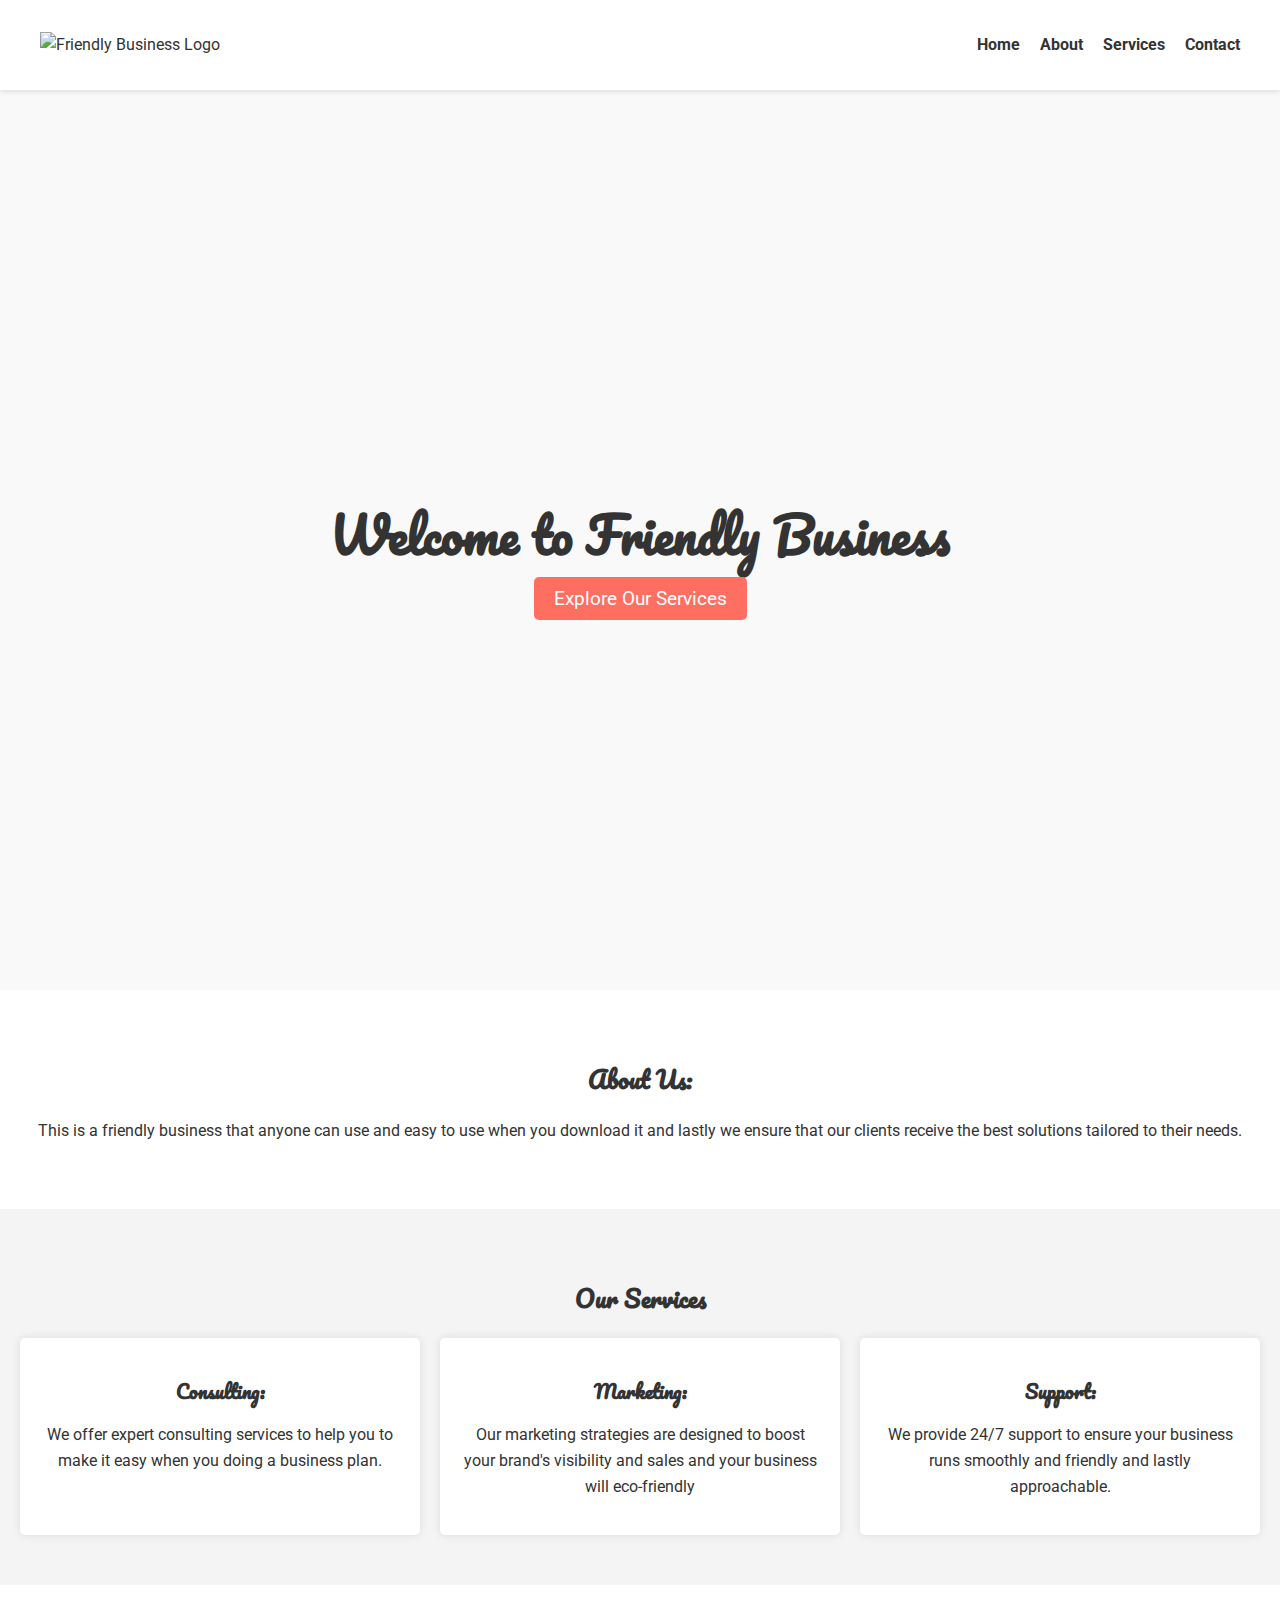
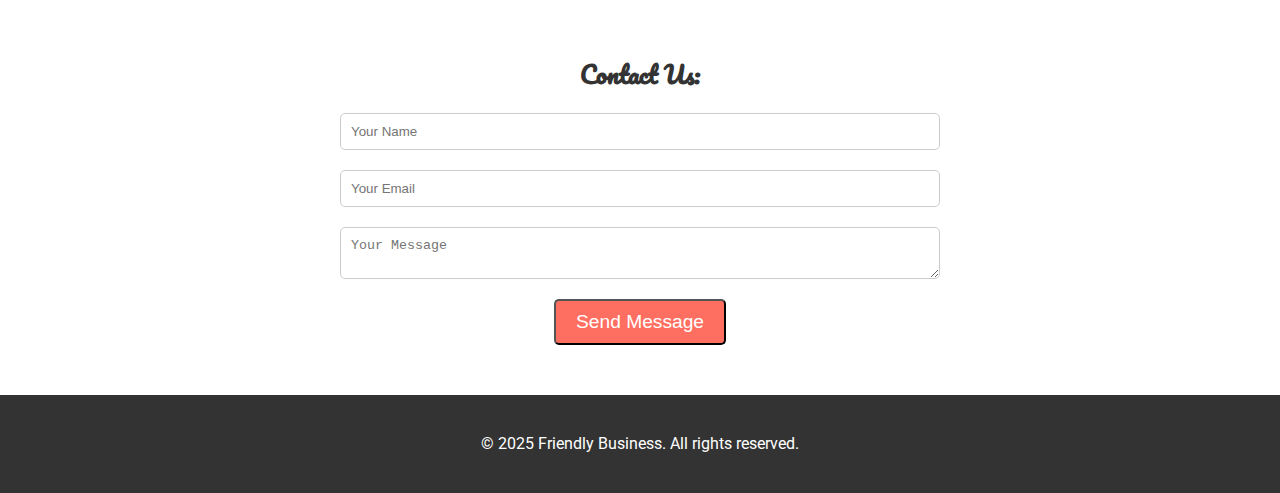
==== Lab2/index.html @ 1a2da4ed "Lab2" ====
<!DOCTYPE html>
<html lang="en">
<head>
    <meta charset="UTF-8">
    <meta name="viewport" content="width=device-width, initial-scale=1.0">
    <title>Friendly Business</title>
    <link rel="stylesheet" href="styles.css">
    <link href="https://fonts.googleapis.com/css2?family=Roboto:wght@400;700&family=Pacifico&display=swap" rel="stylesheet">
</head>
<body>
    <header>
        <nav>
            <div class="logo">
                <img src="c:\Users\jabe\Downloads\happy-friends-poster-with-information-about-social-network-with-colorful-elements-illustration_1284-44878.avif" alt="Friendly Business Logo">
            </div>
            <ul class="nav-links">
                <li><a href="#home">Home</a></li>
                <li><a href="#about">About</a></li>
                <li><a href="#services">Services</a></li>
                <li><a href="#contact">Contact</a></li>
            </ul>
        </nav>
    </header>

    <section id="home" class="hero">
        <div class="hero-content">
            <h1>Welcome to Friendly Business</h1>
            <a href="#services" class="cta-button">Explore Our Services</a>
        </div>
    </section>

    <section id="about" class="about">
        <h2>About Us:</h2>
        <p>This is a friendly business that anyone can use and easy to use when you download it and lastly we ensure that our clients receive the best solutions tailored to their needs.</p>
    </section>

    <section id="services" class="services">
        <h2>Our Services</h2>
        <div class="service-grid">
            <div class="service-item">
                <h3>Consulting:</h3>
                <p>We offer expert consulting services to help you to make it easy when you doing a business plan.</p>
            </div>
            <div class="service-item">
                <h3>Marketing:</h3>
                <p>Our marketing strategies are designed to boost your brand's visibility and sales and your business will eco-friendly</p>
            </div>
            <div class="service-item">
                <h3>Support:</h3>
                <p>We provide 24/7 support to ensure your business runs smoothly and friendly and lastly approachable.</p>
            </div>
        </div>
    </section>

    <section id="contact" class="contact">
        <h2>Contact Us:</h2>
        <form>
            <input type="text" placeholder="Your Name" required>
            <input type="email" placeholder="Your Email" required>
            <textarea placeholder="Your Message" required></textarea>
            <button type="submit" class="cta-button">Send Message</button>
        </form>
    </section>

    <footer>
        <p>&copy; 2025 Friendly Business. All rights reserved.</p>
    </footer>
</body>
</html>
---- Lab2/styles.css ----
body {
    font-family: 'Roboto', sans-serif;
    margin: 0;
    padding: 0;
    box-sizing: border-box;
    line-height: 1.6;
    background: #f9f9f9; 
    color: #333; 
}

h1, h2, h3 {
    font-family: 'Pacifico', cursive;
    color: #333; 
}

a {
    text-decoration: none;
    color: #333;
}

header {
    background: #fff;
    color: #333;
    padding: 1rem 0;
    box-shadow: 0 2px 5px rgba(0, 0, 0, 0.1); 
}

nav {
    display: flex;
    justify-content: space-between;
    align-items: center;
    max-width: 1200px;
    margin: 0 auto;
    padding: 0 20px;
}

.logo img {
    height: 50px; 
}

.nav-links {
    list-style: none;
    display: flex;
}

.nav-links li {
    margin-left: 20px;
}

.nav-links a {
    color: #333;
    font-weight: bold;
}

.nav-links a:hover {
    color: #ff6f61; 
}

.hero {
    background: url('hero-bg.jpg') no-repeat center center/cover;
    color: #fff;
    height: 100vh;
    display: flex;
    justify-content: center;
    align-items: center;
    text-align: center;
}

.hero-content h1 {
    font-size: 3rem;
    margin-bottom: 10px;
}

.hero-content p {
    font-size: 1.5rem;
    margin-bottom: 20px;
}

.cta-button {
    background: #ff6f61;
    color: #fff;
    padding: 10px 20px;
    border-radius: 5px;
    font-size: 1.2rem;
    transition: background 0.3s ease;
}

.cta-button:hover {
    background: #ff3b2f;
}

.about {
    padding: 50px 20px;
    text-align: center;
    background: #fff; 
}

.about h2 {
    margin-bottom: 20px;
}

.services {
    padding: 50px 20px;
    text-align: center;
    background: #f4f4f4; 
}

.service-grid {
    display: grid;
    grid-template-columns: repeat(auto-fit, minmax(250px, 1fr));
    gap: 20px;
    margin-top: 20px;
}

.service-item {
    background: #fff; 
    padding: 20px;
    border-radius: 5px;
    box-shadow: 0 0 10px rgba(0, 0, 0, 0.1); 
}

.service-item h3 {
    margin-bottom: 10px;
}

.contact {
    padding: 50px 20px;
    text-align: center;
    background: #fff; 
}

.contact form {
    max-width: 600px;
    margin: 0 auto;
    display: flex;
    flex-direction: column;
}

.contact input, .contact textarea {
    margin-bottom: 20px;
    padding: 10px;
    border: 1px solid #ccc;
    border-radius: 5px;
}

.contact button {
    align-self: center;
}

footer {
    background: #333;
    color: #fff;
    text-align: center;
    padding: 20px 0;
}

@media (max-width: 768px) {
    .nav-links {
        flex-direction: column;
        align-items: center;
    }

    .nav-links li {
        margin: 10px 0;
    }

    .hero-content h1 {
        font-size: 2rem;
    }

    .hero-content p {
        font-size: 1.2rem;
    }

    .service-grid {
        grid-template-columns: 1fr;
    }
}
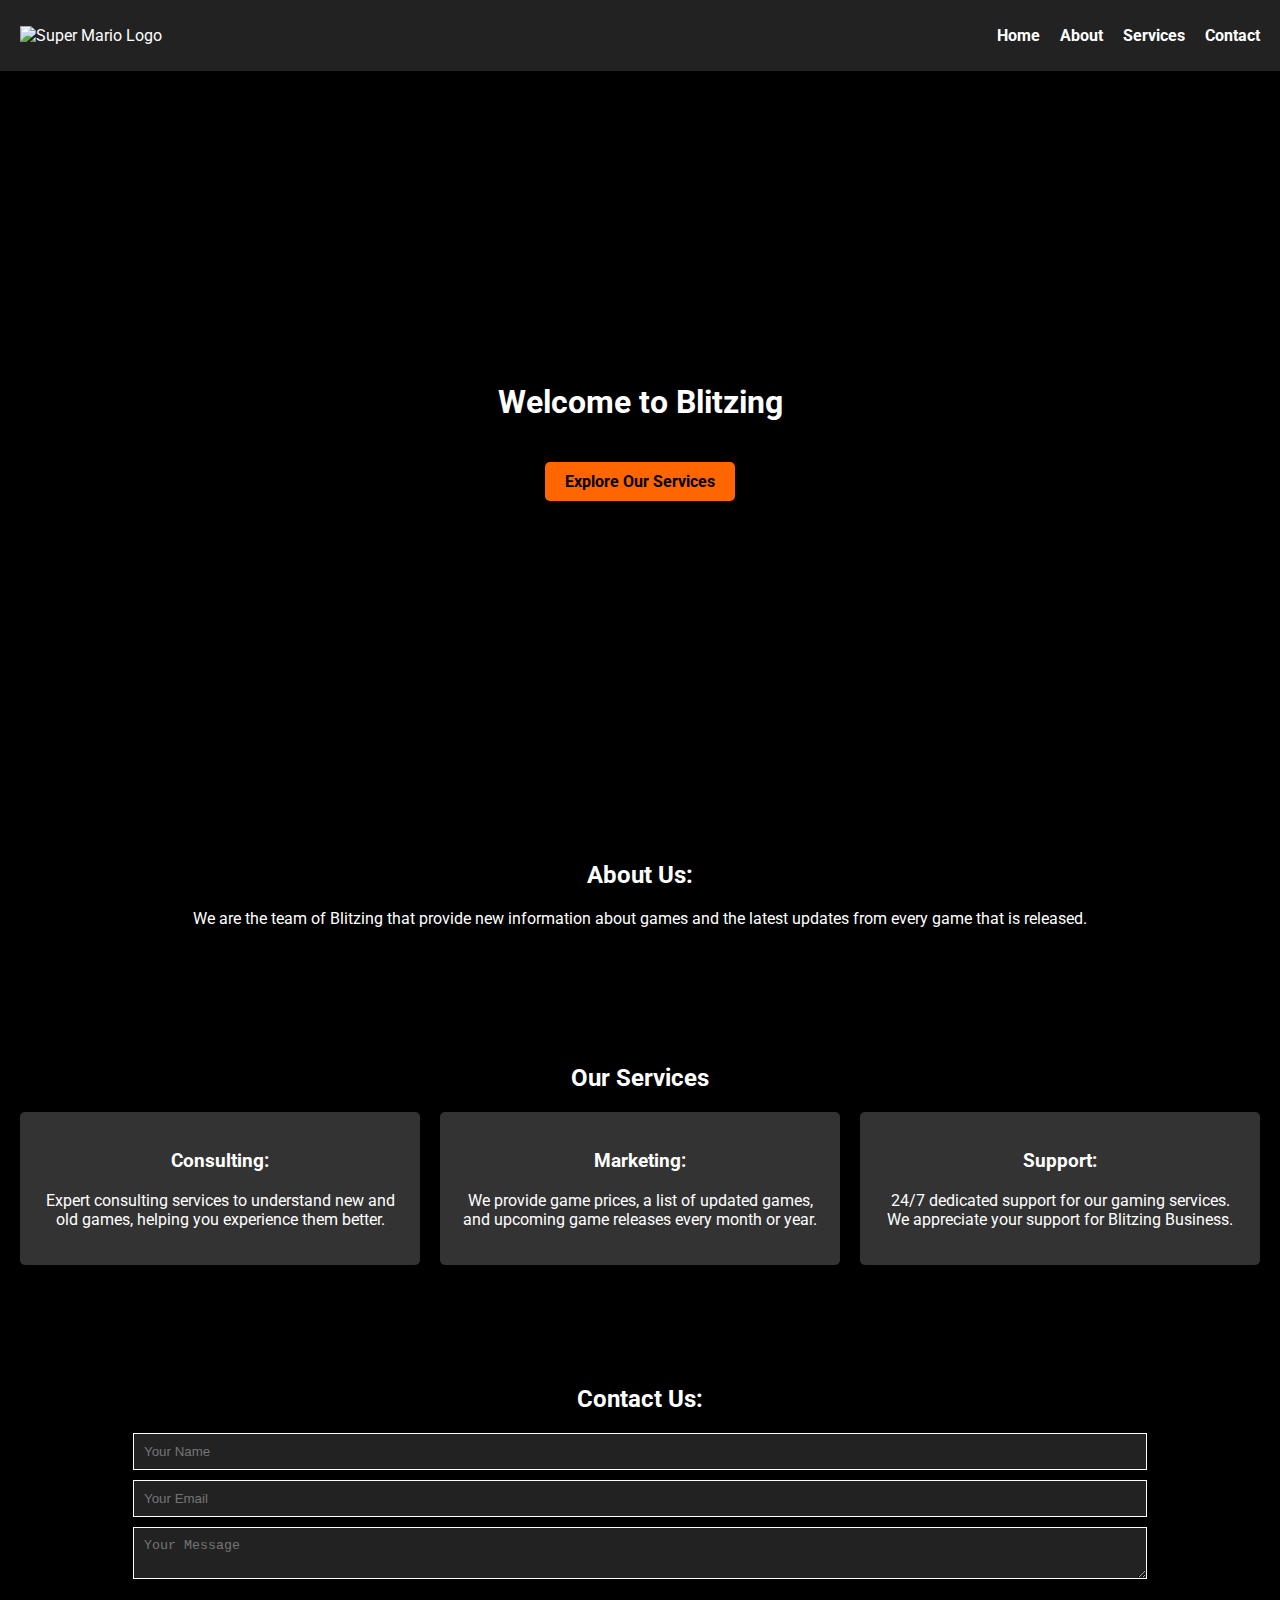
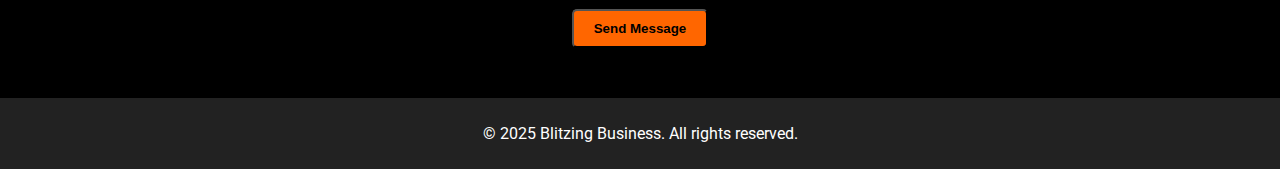
==== commit d0571a55: "updated" ====
--- a/Lab2/index.html
+++ b/Lab2/index.html
@@ -3,7 +3,7 @@
 <head>
     <meta charset="UTF-8">
     <meta name="viewport" content="width=device-width, initial-scale=1.0">
-    <title>Friendly Business</title>
+    <title>Blitzing</title>
     <link rel="stylesheet" href="styles.css">
     <link href="https://fonts.googleapis.com/css2?family=Roboto:wght@400;700&family=Pacifico&display=swap" rel="stylesheet">
 </head>
@@ -11,7 +11,7 @@
     <header>
         <nav>
             <div class="logo">
-                <img src="c:\Users\jabe\Downloads\happy-friends-poster-with-information-about-social-network-with-colorful-elements-illustration_1284-44878.avif" alt="Friendly Business Logo">
+                <img src="c:\Users\jabe\Downloads\super-mario-run_m5hw.300.webp" alt="Super Mario Logo">
             </div>
             <ul class="nav-links">
                 <li><a href="#home">Home</a></li>
@@ -24,14 +24,14 @@
 
     <section id="home" class="hero">
         <div class="hero-content">
-            <h1>Welcome to Friendly Business</h1>
+            <h1>Welcome to Blitzing</h1>
             <a href="#services" class="cta-button">Explore Our Services</a>
         </div>
     </section>
 
     <section id="about" class="about">
         <h2>About Us:</h2>
-        <p>This is a friendly business that anyone can use and easy to use when you download it and lastly we ensure that our clients receive the best solutions tailored to their needs.</p>
+        <p>We are the team of Blitzing that provide new information about games and the latest updates from every game that is released.</p>
     </section>
 
     <section id="services" class="services">
@@ -39,15 +39,15 @@
         <div class="service-grid">
             <div class="service-item">
                 <h3>Consulting:</h3>
-                <p>We offer expert consulting services to help you to make it easy when you doing a business plan.</p>
+                <p>Expert consulting services to understand new and old games, helping you experience them better.</p>
             </div>
             <div class="service-item">
                 <h3>Marketing:</h3>
-                <p>Our marketing strategies are designed to boost your brand's visibility and sales and your business will eco-friendly</p>
+                <p>We provide game prices, a list of updated games, and upcoming game releases every month or year.</p>
             </div>
             <div class="service-item">
                 <h3>Support:</h3>
-                <p>We provide 24/7 support to ensure your business runs smoothly and friendly and lastly approachable.</p>
+                <p>24/7 dedicated support for our gaming services. We appreciate your support for Blitzing Business.</p>
             </div>
         </div>
     </section>
@@ -63,7 +63,7 @@
     </section>
 
     <footer>
-        <p>&copy; 2025 Friendly Business. All rights reserved.</p>
+        <p>&copy; 2025 Blitzing Business. All rights reserved.</p>
     </footer>
 </body>
-</html>+</html>
--- a/Lab2/styles.css
+++ b/Lab2/styles.css
@@ -1,179 +1,91 @@
-
 body {
+    background-color: black;
+    color: white;
     font-family: 'Roboto', sans-serif;
     margin: 0;
     padding: 0;
-    box-sizing: border-box;
-    line-height: 1.6;
-    background: #f9f9f9; 
-    color: #333; 
-}
-
-h1, h2, h3 {
-    font-family: 'Pacifico', cursive;
-    color: #333; 
-}
-
-a {
-    text-decoration: none;
-    color: #333;
+    text-align: center;
 }
 
 header {
-    background: #fff;
-    color: #333;
-    padding: 1rem 0;
-    box-shadow: 0 2px 5px rgba(0, 0, 0, 0.1); 
+    background-color: #222;
+    padding: 10px 0;
 }
 
 nav {
     display: flex;
     justify-content: space-between;
     align-items: center;
-    max-width: 1200px;
-    margin: 0 auto;
     padding: 0 20px;
 }
 
 .logo img {
-    height: 50px; 
+    width: 100px;
 }
 
 .nav-links {
     list-style: none;
     display: flex;
+    gap: 20px;
 }
 
 .nav-links li {
-    margin-left: 20px;
+    display: inline;
 }
 
 .nav-links a {
-    color: #333;
+    text-decoration: none;
+    color: white;
     font-weight: bold;
 }
 
-.nav-links a:hover {
-    color: #ff6f61; 
-}
-
 .hero {
-    background: url('hero-bg.jpg') no-repeat center center/cover;
-    color: #fff;
-    height: 100vh;
+    height: 80vh;
     display: flex;
     justify-content: center;
     align-items: center;
     text-align: center;
 }
 
-.hero-content h1 {
-    font-size: 3rem;
-    margin-bottom: 10px;
+.cta-button {
+    display: inline-block;
+    margin-top: 20px;
+    padding: 10px 20px;
+    background-color: #ff6600;
+    color: black;
+    font-weight: bold;
+    text-decoration: none;
+    border-radius: 5px;
 }
 
-.hero-content p {
-    font-size: 1.5rem;
-    margin-bottom: 20px;
-}
-
-.cta-button {
-    background: #ff6f61;
-    color: #fff;
-    padding: 10px 20px;
-    border-radius: 5px;
-    font-size: 1.2rem;
-    transition: background 0.3s ease;
-}
-
-.cta-button:hover {
-    background: #ff3b2f;
-}
-
-.about {
+.about, .services, .contact {
     padding: 50px 20px;
-    text-align: center;
-    background: #fff; 
-}
-
-.about h2 {
-    margin-bottom: 20px;
-}
-
-.services {
-    padding: 50px 20px;
-    text-align: center;
-    background: #f4f4f4; 
 }
 
 .service-grid {
-    display: grid;
-    grid-template-columns: repeat(auto-fit, minmax(250px, 1fr));
+    display: flex;
+    justify-content: center;
     gap: 20px;
-    margin-top: 20px;
 }
 
 .service-item {
-    background: #fff; 
+    background-color: #333;
     padding: 20px;
     border-radius: 5px;
-    box-shadow: 0 0 10px rgba(0, 0, 0, 0.1); 
+    width: 30%;
 }
 
-.service-item h3 {
-    margin-bottom: 10px;
-}
-
-.contact {
-    padding: 50px 20px;
-    text-align: center;
-    background: #fff; 
-}
-
-.contact form {
-    max-width: 600px;
-    margin: 0 auto;
-    display: flex;
-    flex-direction: column;
-}
-
-.contact input, .contact textarea {
-    margin-bottom: 20px;
+form input, form textarea {
+    display: block;
+    width: 80%;
+    margin: 10px auto;
     padding: 10px;
-    border: 1px solid #ccc;
-    border-radius: 5px;
-}
-
-.contact button {
-    align-self: center;
+    background-color: #222;
+    border: 1px solid white;
+    color: white;
 }
 
 footer {
-    background: #333;
-    color: #fff;
-    text-align: center;
-    padding: 20px 0;
+    background-color: #222;
+    padding: 10px;
 }
-
-@media (max-width: 768px) {
-    .nav-links {
-        flex-direction: column;
-        align-items: center;
-    }
-
-    .nav-links li {
-        margin: 10px 0;
-    }
-
-    .hero-content h1 {
-        font-size: 2rem;
-    }
-
-    .hero-content p {
-        font-size: 1.2rem;
-    }
-
-    .service-grid {
-        grid-template-columns: 1fr;
-    }
-}